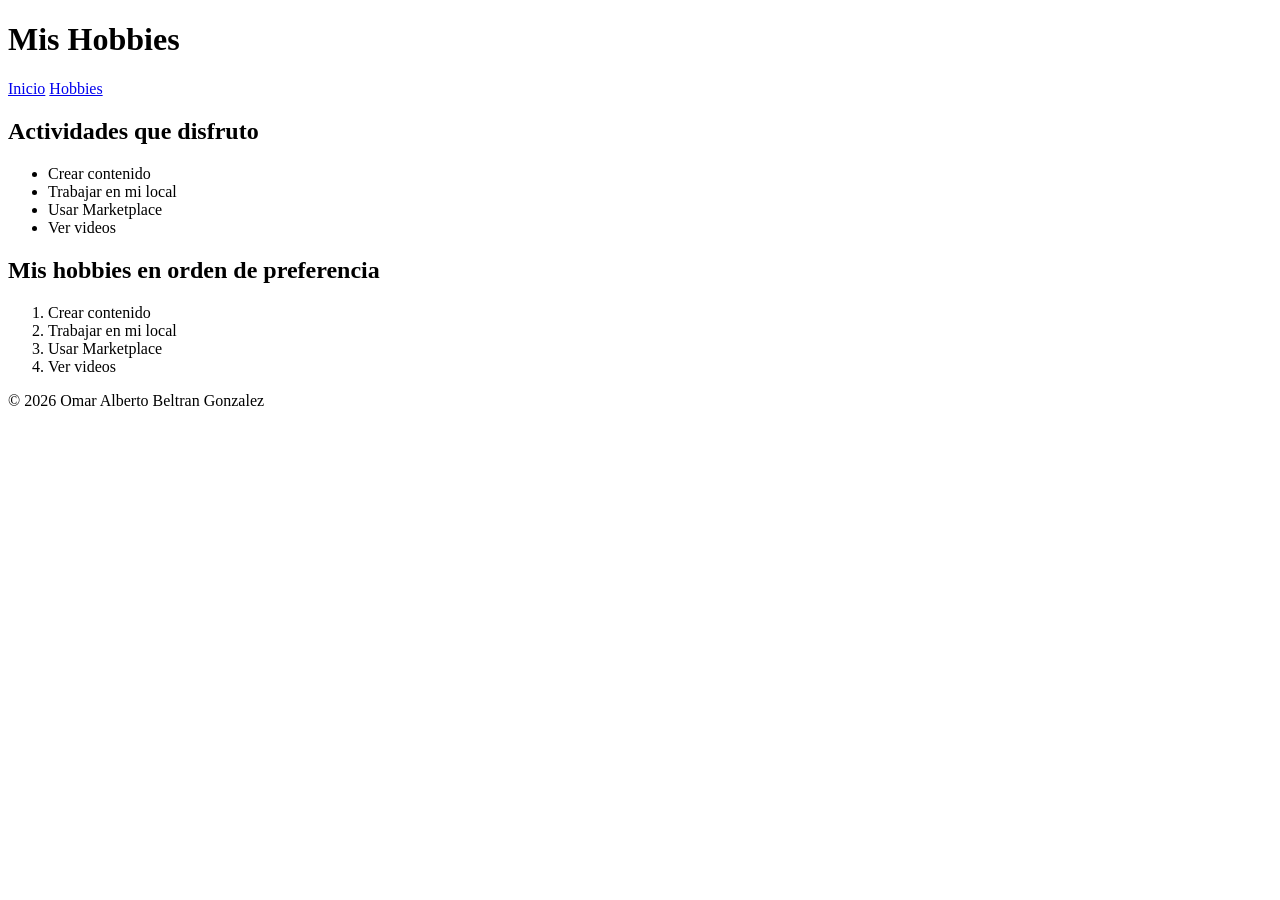
==== src/main/resources/static/hobbies.html @ b07fb755 "Agregar portafolio personal" ====
<!DOCTYPE html>
<html lang="es">

<head>
    <meta charset="UTF-8">
    <meta name="viewport" content="width=device-width, initial-scale=1.0">
    <title>Mis Hobbies - Omar Alberto Beltran Gonzalez</title>
</head>

<body>

<header>

    <h1>Mis Hobbies</h1>

    <nav>
        <a href="index.html">Inicio</a>
        <a href="hobbies.html">Hobbies</a>
    </nav>

</header>

<main>

    <section>
        <h2>Actividades que disfruto</h2>

        <ul>
            <li>Crear contenido</li>
            <li>Trabajar en mi local</li>
            <li>Usar Marketplace</li>
            <li>Ver videos</li>
        </ul>
    </section>

    <section>
        <h2>Mis hobbies en orden de preferencia</h2>

        <ol>
            <li>Crear contenido</li>
            <li>Trabajar en mi local</li>
            <li>Usar Marketplace</li>
            <li>Ver videos</li>
        </ol>
    </section>

</main>

<footer>

    <p>&copy; 2026 Omar Alberto Beltran Gonzalez</p>

</footer>

</body>
</html>
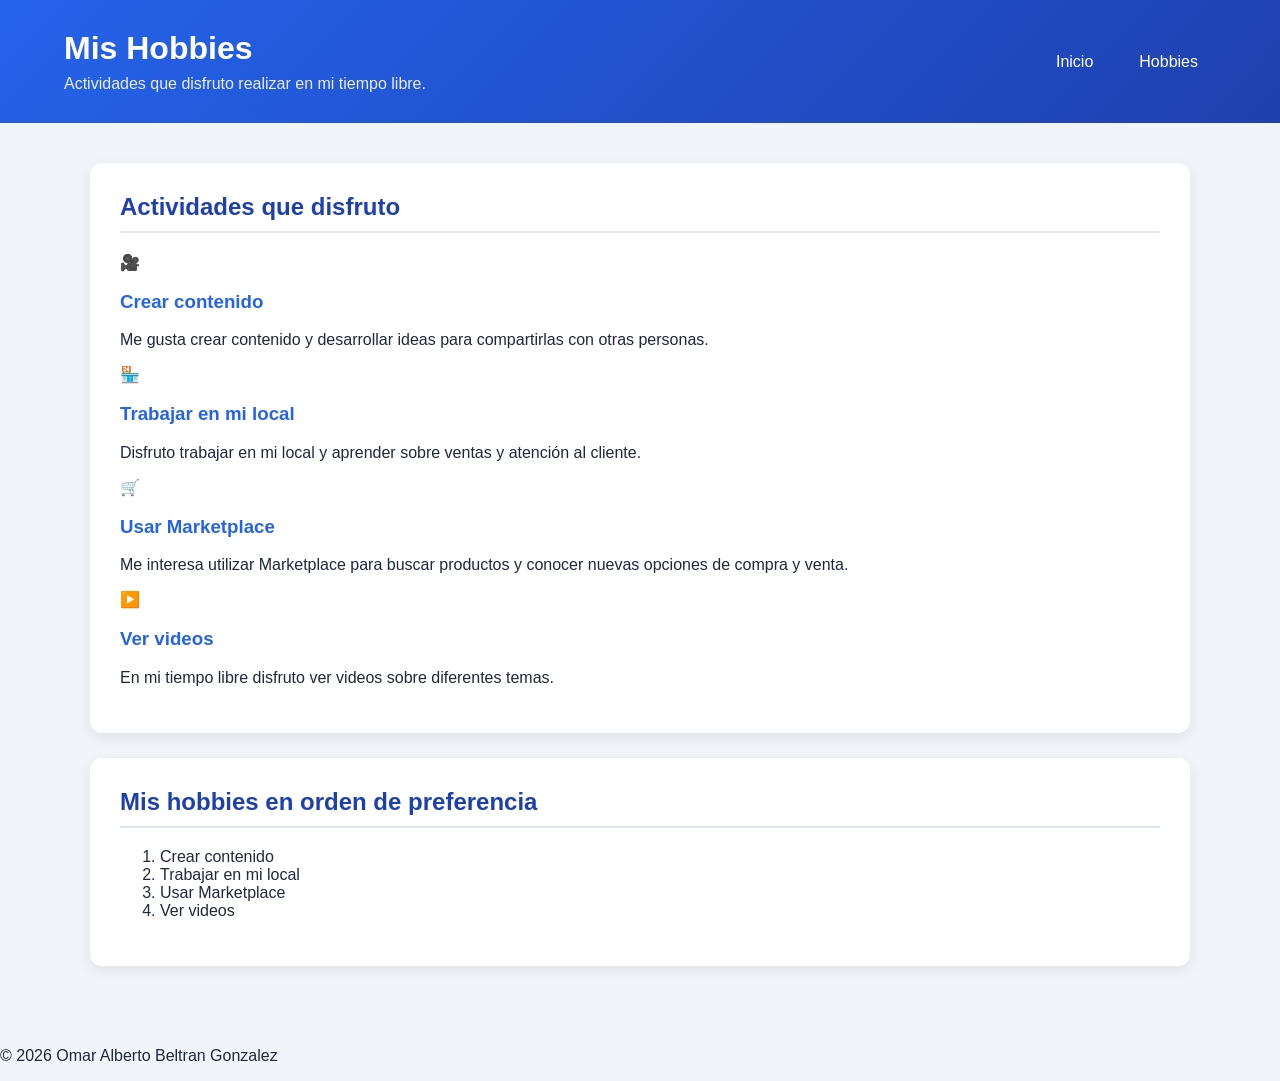
==== commit dbe1da06: "Modernizar portafolio con Grid Flexbox y variables CSS" ====
--- a/src/main/resources/static/hobbies.html
+++ b/src/main/resources/static/hobbies.html
@@ -2,53 +2,189 @@
 <html lang="es">
 
 <head>
+
     <meta charset="UTF-8">
-    <meta name="viewport" content="width=device-width, initial-scale=1.0">
+
+    <meta
+            name="viewport"
+            content="width=device-width, initial-scale=1.0"
+    >
+
+    <link rel="stylesheet" href="styles.css">
+
     <title>Mis Hobbies - Omar Alberto Beltran Gonzalez</title>
+
 </head>
+
 
 <body>
 
 <header>
 
-    <h1>Mis Hobbies</h1>
+    <div class="encabezado">
+
+        <h1>Mis Hobbies</h1>
+
+        <p>
+            Actividades que disfruto realizar en mi tiempo libre.
+        </p>
+
+    </div>
+
 
     <nav>
+
         <a href="index.html">Inicio</a>
+
         <a href="hobbies.html">Hobbies</a>
+
     </nav>
 
 </header>
 
+
 <main>
 
-    <section>
+    <section class="seccion hobbies">
+
         <h2>Actividades que disfruto</h2>
 
-        <ul>
-            <li>Crear contenido</li>
-            <li>Trabajar en mi local</li>
-            <li>Usar Marketplace</li>
-            <li>Ver videos</li>
-        </ul>
+
+        <!-- GRID DE TARJETAS -->
+
+        <div class="grid-hobbies">
+
+
+            <!-- TARJETA 1 -->
+
+            <article class="tarjeta">
+
+                <!-- FLEXBOX -->
+
+                <div class="tarjeta-contenido">
+
+                    <span class="icono">🎥</span>
+
+                    <div>
+
+                        <h3>Crear contenido</h3>
+
+                        <p>
+                            Me gusta crear contenido y desarrollar ideas
+                            para compartirlas con otras personas.
+                        </p>
+
+                    </div>
+
+                </div>
+
+            </article>
+
+
+            <!-- TARJETA 2 -->
+
+            <article class="tarjeta">
+
+                <div class="tarjeta-contenido">
+
+                    <span class="icono">🏪</span>
+
+                    <div>
+
+                        <h3>Trabajar en mi local</h3>
+
+                        <p>
+                            Disfruto trabajar en mi local y aprender
+                            sobre ventas y atención al cliente.
+                        </p>
+
+                    </div>
+
+                </div>
+
+            </article>
+
+
+            <!-- TARJETA 3 -->
+
+            <article class="tarjeta">
+
+                <div class="tarjeta-contenido">
+
+                    <span class="icono">🛒</span>
+
+                    <div>
+
+                        <h3>Usar Marketplace</h3>
+
+                        <p>
+                            Me interesa utilizar Marketplace para
+                            buscar productos y conocer nuevas opciones
+                            de compra y venta.
+                        </p>
+
+                    </div>
+
+                </div>
+
+            </article>
+
+
+            <!-- TARJETA 4 -->
+
+            <article class="tarjeta">
+
+                <div class="tarjeta-contenido">
+
+                    <span class="icono">▶️</span>
+
+                    <div>
+
+                        <h3>Ver videos</h3>
+
+                        <p>
+                            En mi tiempo libre disfruto ver videos
+                            sobre diferentes temas.
+                        </p>
+
+                    </div>
+
+                </div>
+
+            </article>
+
+        </div>
+
     </section>
 
-    <section>
+
+    <section class="seccion">
+
         <h2>Mis hobbies en orden de preferencia</h2>
 
-        <ol>
+
+        <ol class="lista-orden">
+
             <li>Crear contenido</li>
+
             <li>Trabajar en mi local</li>
+
             <li>Usar Marketplace</li>
+
             <li>Ver videos</li>
+
         </ol>
+
     </section>
 
 </main>
 
+
 <footer>
 
-    <p>&copy; 2026 Omar Alberto Beltran Gonzalez</p>
+    <p>
+        &copy; 2026 Omar Alberto Beltran Gonzalez
+    </p>
 
 </footer>
 
--- a/src/main/resources/static/styles.css
+++ b/src/main/resources/static/styles.css
@@ -0,0 +1,490 @@
+:root {
+
+    --color-principal: #2563eb;
+    --color-secundario: #1e40af;
+    --color-fondo: #f1f5f9;
+    --color-blanco: #ffffff;
+    --color-texto: #1e293b;
+    --color-texto-secundario: #64748b;
+    --color-borde: #e2e8f0;
+
+    --sombra: 0 4px 15px rgba(0, 0, 0, 0.08);
+
+    --sombra-hover: 0 10px 25px rgba(0, 0, 0, 0.15);
+
+    --radio: 12px;
+
+    --espacio: 20px;
+}
+* {
+    box-sizing: border-box;
+}
+
+
+html {
+    scroll-behavior: smooth;
+}
+
+
+body {
+
+    margin: 0;
+
+    font-family: Arial, sans-serif;
+
+    background-color: var(--color-fondo);
+
+    color: var(--color-texto);
+
+
+    /* GRID PRINCIPAL */
+
+    display: grid;
+
+    grid-template-rows: auto 1fr auto;
+
+    min-height: 100vh;
+}
+
+header {
+
+    background: linear-gradient(
+            135deg,
+            var(--color-principal),
+            var(--color-secundario)
+    );
+
+    color: var(--color-blanco);
+
+    padding: 30px 5%;
+
+    display: flex;
+
+    justify-content: space-between;
+
+    align-items: center;
+
+    gap: 20px;
+
+}
+
+
+.encabezado h1 {
+
+    margin: 0 0 8px;
+
+    font-size: 2rem;
+
+}
+
+
+.encabezado h2 {
+
+    margin: 0;
+
+    font-size: 1.2rem;
+
+    font-weight: normal;
+
+}
+
+
+.encabezado p {
+
+    margin: 8px 0 0;
+
+    opacity: 0.9;
+
+}
+nav {
+
+    display: flex;
+
+    gap: 10px;
+
+}
+
+
+nav a {
+
+    color: var(--color-blanco);
+
+    text-decoration: none;
+
+    padding: 10px 18px;
+
+    border-radius: 8px;
+
+    transition: 0.3s;
+
+}
+nav a:hover {
+
+    background-color: rgba(255, 255, 255, 0.2);
+
+    transform: translateY(-2px);
+
+}
+nav a:focus {
+
+    outline: 2px solid white;
+
+    outline-offset: 3px;
+
+}
+main {
+
+    width: min(1100px, 90%);
+
+    margin: 40px auto;
+
+}
+
+
+.seccion {
+
+    background-color: var(--color-blanco);
+
+    padding: 30px;
+
+    margin-bottom: 25px;
+
+    border-radius: var(--radio);
+
+    box-shadow: var(--sombra);
+
+}
+
+
+.seccion h2 {
+
+    margin-top: 0;
+
+    color: var(--color-secundario);
+
+    border-bottom: 2px solid var(--color-borde);
+
+    padding-bottom: 10px;
+
+}
+
+
+.seccion h3 {
+
+    color: var(--color-principal);
+    .foto-perfil {
+
+        float: left;
+
+        width: 150px;
+
+        height: 150px;
+
+        object-fit: cover;
+
+        border-radius: 50%;
+
+        margin: 0 25px 15px 0;
+
+        border: 4px solid var(--color-principal);
+
+        box-shadow: var(--sombra);
+
+    }
+    .destacado {
+
+        background-color: #dbeafe;
+
+        border-left: 5px solid var(--color-principal);
+
+        padding: 15px;
+
+        border-radius: 8px;
+
+        line-height: 1.6;
+
+    }
+
+    .lista {
+
+        padding-left: 25px;
+
+    }
+
+
+    .lista li {
+
+        margin-bottom: 10px;
+
+    }
+    .lista li:first-child {
+
+        font-weight: bold;
+
+        color: var(--color-principal);
+
+    }
+    .lista li:nth-child(even) {
+
+        background-color: #f8fafc;
+
+        padding: 5px;
+
+        border-radius: 5px;
+
+    }
+
+
+    .lista-orden {
+
+        padding-left: 25px;
+
+    }
+
+
+    .lista-orden li {
+
+        margin: 10px 0;
+
+        padding: 8px;
+
+    }
+    .tabla-contenedor {
+
+        overflow-x: auto;
+
+    }
+
+
+    table {
+
+        width: 100%;
+
+        border-collapse: collapse;
+
+    }
+
+
+    th,
+    td {
+
+        padding: 14px;
+
+        border: 1px solid var(--color-borde);
+
+        text-align: left;
+
+    }
+
+
+    th {
+
+        background-color: var(--color-principal);
+
+        color: var(--color-blanco);
+
+    }
+    tbody tr:hover {
+
+        background-color: #eff6ff;
+
+    }
+    .redes {
+
+        display: flex;
+
+        gap: 15px;
+
+        list-style: none;
+
+        padding: 0;
+
+    }
+
+
+    .redes a {
+
+        display: inline-block;
+
+        background-color: var(--color-principal);
+
+        color: white;
+
+        text-decoration: none;
+
+        padding: 12px 20px;
+
+        border-radius: 8px;
+
+        transition: 0.3s;
+
+    }
+    .redes a:hover {
+
+        background-color: var(--color-secundario);
+
+        transform: translateY(-3px);
+
+        box-shadow: var(--sombra-hover);
+
+    }
+    .grid-hobbies {
+
+        display: grid;
+
+        grid-template-columns: repeat(
+        auto-fit,
+        minmax(240px, 1fr)
+    );
+
+        gap: 20px;
+
+        margin-top: 25px;
+
+    }
+    .tarjeta {
+
+        background-color: var(--color-blanco);
+
+        border: 1px solid var(--color-borde);
+
+        border-radius: var(--radio);
+
+        padding: 20px;
+
+        box-shadow: var(--sombra);
+
+        transition:
+                transform 0.3s ease,
+                box-shadow 0.3s ease;
+
+    }
+    .tarjeta:hover {
+
+        transform: translateY(-8px);
+
+        box-shadow: var(--sombra-hover);
+
+    }
+    .tarjeta-contenido {
+
+        display: flex;
+
+        align-items: flex-start;
+
+        gap: 15px;
+
+    }
+
+
+    .icono {
+
+        font-size: 2.5rem;
+
+        flex-shrink: 0;
+
+    }
+
+
+    .tarjeta h3 {
+
+        margin-top: 0;
+
+        margin-bottom: 8px;
+
+    }
+
+
+    .tarjeta p {
+
+        color: var(--color-texto-secundario);
+
+        line-height: 1.5;
+
+        margin-bottom: 0;
+
+    }
+    footer {
+
+        background-color: #0f172a;
+
+        color: white;
+
+        text-align: center;
+
+        padding: 20px;
+
+    }
+
+
+    footer p {
+
+        margin: 0;
+
+    }
+    @media (max-width: 700px) {
+
+        header {
+
+            flex-direction: column;
+
+            text-align: center;
+
+        }
+
+
+        nav {
+
+            justify-content: center;
+
+        }
+
+
+        main {
+
+            width: 94%;
+
+            margin: 25px auto;
+
+        }
+
+
+        .seccion {
+
+            padding: 20px;
+
+        }
+
+
+        .foto-perfil {
+
+            float: none;
+
+            display: block;
+
+            margin: 0 auto 20px;
+
+        }
+
+
+        .redes {
+
+            flex-direction: column;
+
+        }
+
+
+        .redes a {
+
+            text-align: center;
+
+        }
+
+
+        .grid-hobbies {
+
+            grid-template-columns: 1fr;
+
+        }
+
+    }
